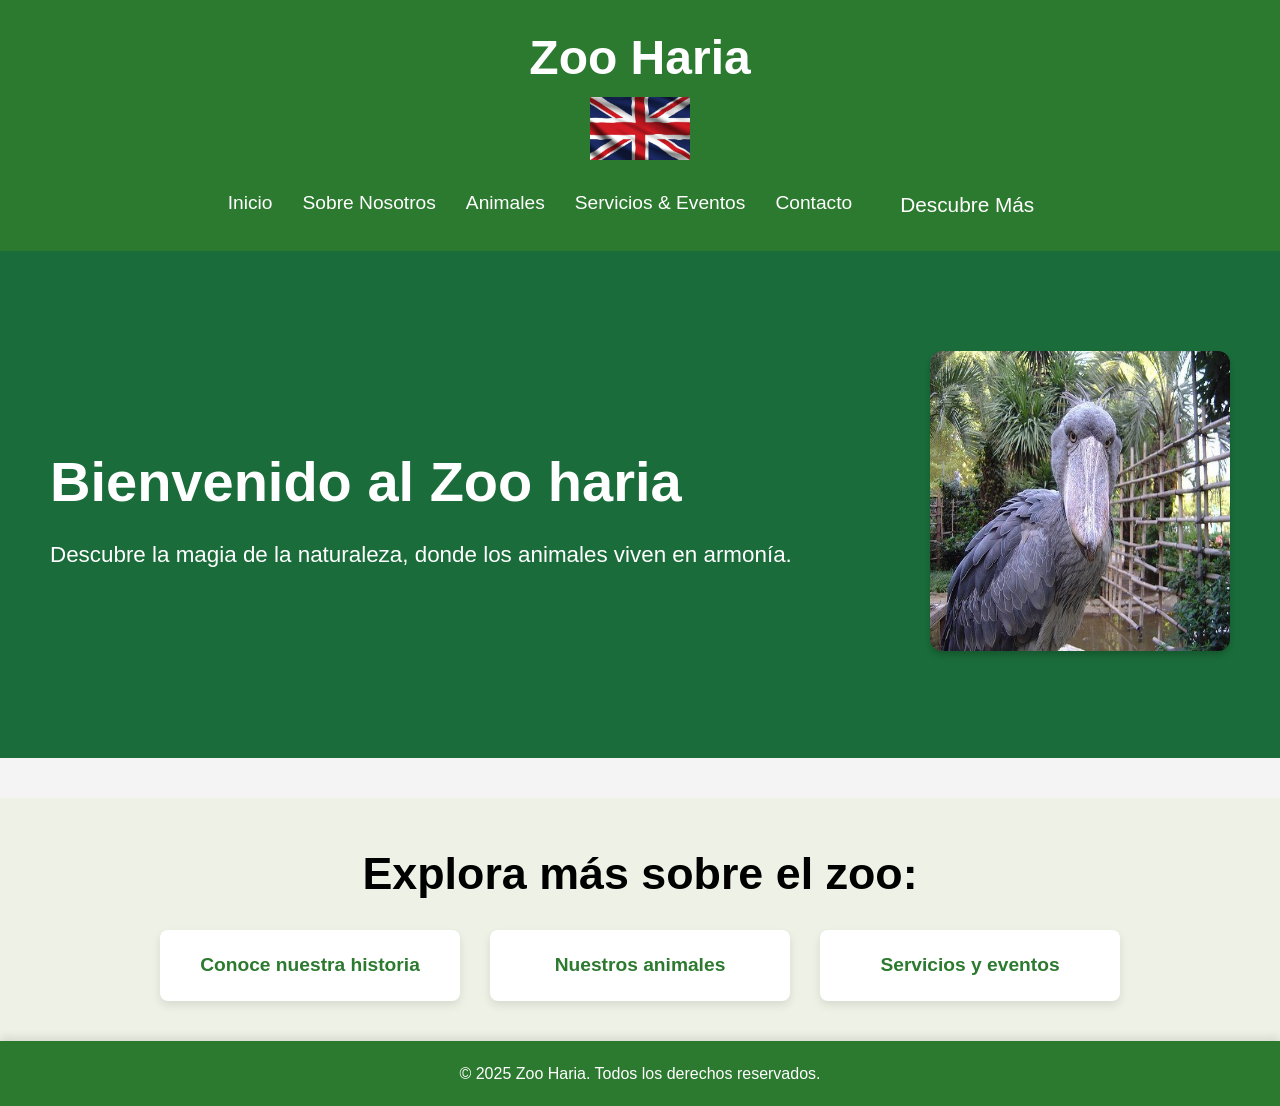
==== paginaWeb/proyecto/index.html @ 0ac8a63d "Add files via upload" ====
<!DOCTYPE html>
<html lang="es">

<head>
    <meta charset="UTF-8">
    <meta name="viewport" content="width=device-width, initial-scale=1.0">
    <title>Bienvenido al Zoo Maravillas</title>
    <link rel="stylesheet" href="assets/index.css">
    <script defer src="assets/scripts.js"></script>
</head>

<body>
    <!-- Header con menú -->
    <header>
        <div class="logo">
            <h1>Zoo Haria</h1>
        </div>
        <section class="flag-link">
        </section>
        
        <li><a href="indexEN.html" class="bandera"><img src="images/ingles.jpg" alt="Contacto"></a></li>

        <nav>
            <ul class="nav-list">
                <li><a href="index.html">Inicio</a></li>
                <li><a href="about.html">Sobre Nosotros</a></li>
                <li><a href="animales.html">Animales</a></li>
                <li><a href="servicios.html">Servicios & Eventos</a></li>
                <li><a href="Contacto.html">Contacto</a></li>

                <!-- Menú desplegable -->
                <li class="dropdown">
                    <a href="#" class="dropbtn">Descubre Más</a>
                    <ul class="dropdown-content">
                        <li><a href="noticia.html">Últimas Noticias</a></li>
                    </ul>
                </li>
            </ul>
        </nav>
    </header>

    <!-- Sección principal con bienvenida -->
    <section class="main-banner">
        <div class="banner-content">
            <h2>Bienvenido al Zoo haria</h2>
            <p>Descubre la magia de la naturaleza, donde los animales viven en armonía.</p>
        </div>
        <div class="banner-image-container">
            <img src="images/cigueña.jpg" alt="Imagen del zoo" class="banner-image">
        </div>
    </section>

    <!-- Sección de enlaces a otras páginas -->
    <section class="info-links">
        <h3>Explora más sobre el zoo:</h3>
        <div class="link-container">
            <div class="link-card">
                <a href="about.html">Conoce nuestra historia</a>
            </div>
            <div class="link-card">
                <a href="animales.html">Nuestros animales</a>
            </div>
            <div class="link-card">
                <a href="servicios.html">Servicios y eventos</a>
            </div>
        </div>
    </section>

    <!-- Footer -->
    <footer>
        <p>&copy; 2025 Zoo Haria. Todos los derechos reservados.</p>
    </footer>
</body>

</html>
---- paginaWeb/proyecto/assets/index.css ----
/* Reset de márgenes y rellenos */
* {
  margin: 0;
  padding: 0;
  box-sizing: border-box;
}

/* Body */
body {
  font-family: 'Arial', sans-serif;
  line-height: 1.6;
  background-color: #f4f4f4;
}

li {
  list-style-type: none;
}

/* Header */
header {
  background-color: #2c7a2f;
  color: white;
  padding: 20px 40px;
  text-align: center;
  box-shadow: 0 4px 8px rgba(0, 0, 0, 0.1);
}

header .logo h1 {
  margin: 0;
  font-size: 2.8rem;
  font-weight: 700;
}

nav ul {
  list-style: none;
  display: flex;
  justify-content: center;
  padding: 10px 0;
  margin-top: 10px;
}

nav ul li {
  margin: 0 15px;
}

nav ul li a {
  color: white;
  text-decoration: none;
  font-size: 1.2rem;
}

nav ul li a:hover {
  text-decoration: underline;
}

/* Menú desplegable */
nav .dropdown {
  position: relative;
}

nav .dropdown .dropbtn {
  font-size: 1.3rem;
  color: white;
  text-decoration: none;
  padding: 12px 18px;
  border-radius: 5px;
  transition: background-color 0.3s;
}

nav .dropdown:hover .dropbtn {
  background-color: #3a9b3f;
}

nav .dropdown:hover .dropdown-content {
  opacity: 1;
  visibility: visible;
  transition: opacity 0.5s ease-in, visibility 0.5s ease-in; /* Añadido efecto suave de aparición */
}

nav .dropdown .dropdown-content {
  display: block;
  position: absolute;
  background-color: #2c7a2f;
  min-width: 200px;
  box-shadow: 0 8px 16px rgba(0, 0, 0, 0.2);
  border-radius: 8px;
  z-index: 1;
  opacity: 0;  /* Hace que el submenú sea invisible al principio */
  visibility: hidden;  /* Oculta el submenú cuando no está activo */
  transition: opacity 0.5s ease-in, visibility 0.5s ease-in; /* Transición suave al aparecer */
}

nav .dropdown .dropdown-content a {
  color: white;
  padding: 14px 20px;
  text-decoration: none;
  display: block;
  font-size: 1.1rem;
}

nav .dropdown .dropdown-content a:hover {
  background-color: #3a9b3f;
  border-radius: 5px;
}

/* Sección principal */
.main-banner {
  display: flex;
  justify-content: space-between;
  align-items: center;
  background-color: #1a6d3a;
  color: white;
  padding: 80px 40px;
  margin-bottom: 40px;
}

.banner-content {
  flex: 1;
}

.main-banner h2 {
  font-size: 3rem;
  font-weight: 700;
  margin-bottom: 10px;
}

.main-banner p {
  font-size: 1.4rem;
  line-height: 1.6;
}

.banner-image {
  width: 100%;  
  max-width: 800px;
  height: 300px; 
}

.main-banner .banner-image {
  width: 100%;
  max-width: 300px;
  border-radius: 12px;
  box-shadow: 0 4px 6px rgba(0, 0, 0, 0.2);
}

/* Enlaces de información */
.info-links {
  padding: 40px 20px;
  text-align: center;
  background-color: #eef2e6;
}

.info-links h3 {
  font-size: 2.4rem;
  margin-bottom: 20px;
  font-weight: 600;
}

.link-container {
  display: flex;
  justify-content: center;
  gap: 30px;
}

.link-card {
  background-color: white;
  padding: 20px;
  border-radius: 8px;
  box-shadow: 0 4px 8px rgba(0, 0, 0, 0.1);
  transition: transform 0.3s ease, box-shadow 0.3s ease;
  width: 250px;
  text-align: center;
}

.link-card a {
  text-decoration: none;
  color: #2c7a2f;
  font-size: 1.2rem;
  font-weight: 600;
}

.link-card:hover {
  transform: translateY(-5px);
  box-shadow: 0 6px 12px rgba(0, 0, 0, 0.15);
}

.link-card a:hover {
  text-decoration: underline;
}

/* Footer */
footer {
  background-color: #2c7a2f;
  color: white;
  text-align: center;
  padding: 20px;
  font-size: 1rem;
  box-shadow: 0 -4px 8px rgba(0, 0, 0, 0.1);
}


/* Estilo para la imagen pequeña */
.small-flag {
  width: 50px;  /* Ajusta el ancho de la bandera a 50px */
  height: auto; /* Mantiene la proporción original */
}

.bandera img {
  width: 100px;
}

/* Estilos responsive */

@media screen and (max-width: 768px) {
  header .logo h1 {
      font-size: 2.2rem;
  }

  .main-banner {
      flex-direction: column;
      text-align: center;
      padding: 60px 20px;
  }

  .banner-content h2 {
      font-size: 2.5rem;
  }

  .main-banner .banner-image {
      max-width: 100%;
  }

  .info-links h3 {
      font-size: 2rem;
  }

  .link-container {
      flex-direction: column;
      gap: 20px;
  }

  .link-card {
      width: 100%;
      max-width: 300px;
  }
}

@media screen and (max-width: 480px) {
  header .logo h1 {
      font-size: 1.8rem;
  }

  .main-banner h2 {
      font-size: 2rem;
  }

  .main-banner p {
      font-size: 1rem;
  }

  .banner-image-container {
      margin-top: 20px;
  }

  .info-links h3 {
      font-size: 1.6rem;
  }

  .link-card {
      width: 100%;
      max-width: 100%;
  }
}

/* Estilos para pantallas más grandes (mayores a 1200px) */
@media screen and (min-width: 1200px) {
  header .logo h1 {
    font-size: 3rem;
  }

  .main-banner {
    padding: 100px 50px;
  }

  .main-banner h2 {
    font-size: 3.5rem;
  }

  .banner-image {
    max-width: 500px; /* Aumenta el tamaño de la imagen */
  }

  .info-links h3 {
    font-size: 2.8rem;
  }

  .link-card {
    width: 300px; /* Aumenta el ancho de las tarjetas */
  }
}
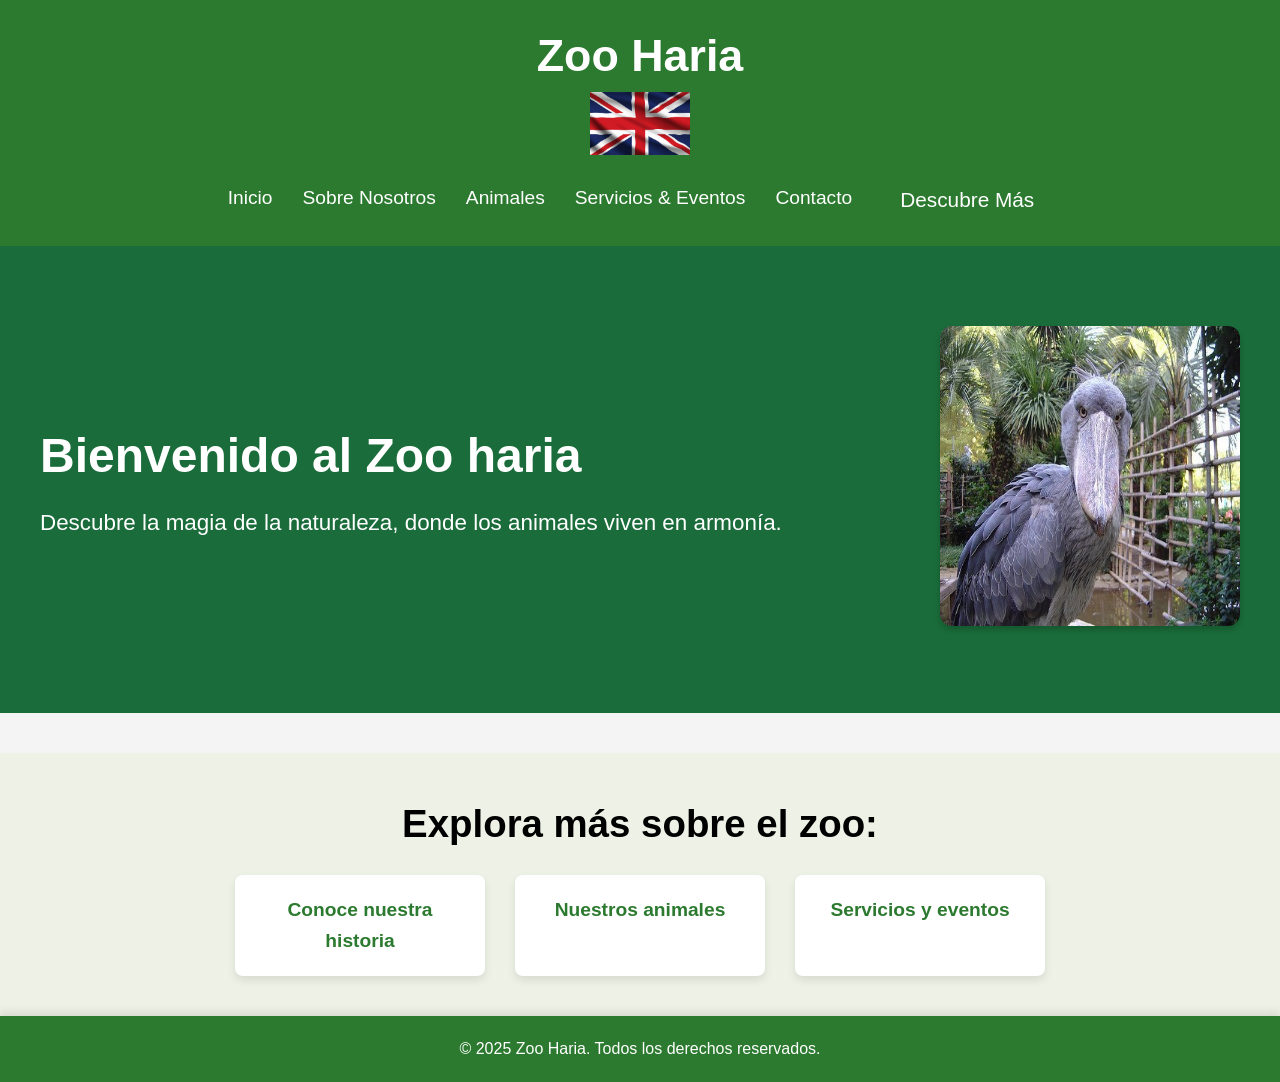
==== commit 5aead537: "update" ====
--- a/paginaWeb/proyecto/index.html
+++ b/paginaWeb/proyecto/index.html
@@ -5,7 +5,7 @@
     <meta charset="UTF-8">
     <meta name="viewport" content="width=device-width, initial-scale=1.0">
     <title>Bienvenido al Zoo Maravillas</title>
-    <link rel="stylesheet" href="assets/index.css">
+    <link rel="stylesheet" href="assets/css/index.css">
     <script defer src="assets/scripts.js"></script>
 </head>
 
--- a/paginaWeb/proyecto/assets/css/index.css
+++ b/paginaWeb/proyecto/assets/css/index.css
@@ -0,0 +1,212 @@
+/* Reset de márgenes y rellenos */
+* {
+  margin: 0;
+  padding: 0;
+  box-sizing: border-box;
+}
+
+/* Body */
+body {
+  font-family: 'Arial', sans-serif;
+  line-height: 1.6;
+  background-color: #f4f4f4;
+}
+
+li {
+  list-style-type: none;
+}
+
+/* Header */
+header {
+  background-color: #2c7a2f;
+  color: white;
+  padding: 20px 40px;
+  text-align: center;
+  box-shadow: 0 4px 8px rgba(0, 0, 0, 0.1);
+}
+
+header .logo h1 {
+  margin: 0;
+  font-size: 2.8rem;
+  font-weight: 700;
+}
+
+nav ul {
+  list-style: none;
+  display: flex;
+  justify-content: center;
+  padding: 10px 0;
+  margin-top: 10px;
+}
+
+nav ul li {
+  margin: 0 15px;
+}
+
+nav ul li a {
+  color: white;
+  text-decoration: none;
+  font-size: 1.2rem;
+}
+
+nav ul li a:hover {
+  text-decoration: underline;
+}
+
+/* Menú desplegable */
+nav .dropdown {
+  position: relative;
+}
+
+nav .dropdown .dropbtn {
+  font-size: 1.3rem;
+  color: white;
+  text-decoration: none;
+  padding: 12px 18px;
+  border-radius: 5px;
+  transition: background-color 0.3s;
+}
+
+nav .dropdown:hover .dropbtn {
+  background-color: #3a9b3f;
+}
+
+nav .dropdown:hover .dropdown-content {
+  opacity: 1;
+  visibility: visible;
+  transition: opacity 0.5s ease-in, visibility 0.5s ease-in; /* Añadido efecto suave de aparición */
+}
+
+nav .dropdown .dropdown-content {
+  display: block;
+  position: absolute;
+  background-color: #2c7a2f;
+  min-width: 200px;
+  box-shadow: 0 8px 16px rgba(0, 0, 0, 0.2);
+  border-radius: 8px;
+  z-index: 1;
+  opacity: 0;  /* Hace que el submenú sea invisible al principio */
+  visibility: hidden;  /* Oculta el submenú cuando no está activo */
+  transition: opacity 0.5s ease-in, visibility 0.5s ease-in; /* Transición suave al aparecer */
+}
+
+nav .dropdown .dropdown-content a {
+  color: white;
+  padding: 14px 20px;
+  text-decoration: none;
+  display: block;
+  font-size: 1.1rem;
+}
+
+nav .dropdown .dropdown-content a:hover {
+  background-color: #3a9b3f;
+  border-radius: 5px;
+}
+
+/* Sección principal */
+.main-banner {
+  display: flex;
+  justify-content: space-between;
+  align-items: center;
+  background-color: #1a6d3a;
+  color: white;
+  padding: 80px 40px;
+  margin-bottom: 40px;
+}
+
+.banner-content {
+  flex: 1;
+}
+
+.main-banner h2 {
+  font-size: 3rem;
+  font-weight: 700;
+  margin-bottom: 10px;
+}
+
+.main-banner p {
+  font-size: 1.4rem;
+  line-height: 1.6;
+}
+
+.banner-image {
+  width: 100%;  
+  max-width: 800px;
+  height: 300px; 
+}
+
+.main-banner .banner-image {
+  width: 100%;
+  max-width: 300px;
+  border-radius: 12px;
+  box-shadow: 0 4px 6px rgba(0, 0, 0, 0.2);
+}
+
+/* Enlaces de información */
+.info-links {
+  padding: 40px 20px;
+  text-align: center;
+  background-color: #eef2e6;
+}
+
+.info-links h3 {
+  font-size: 2.4rem;
+  margin-bottom: 20px;
+  font-weight: 600;
+}
+
+.link-container {
+  display: flex;
+  justify-content: center;
+  gap: 30px;
+}
+
+.link-card {
+  background-color: white;
+  padding: 20px;
+  border-radius: 8px;
+  box-shadow: 0 4px 8px rgba(0, 0, 0, 0.1);
+  transition: transform 0.3s ease, box-shadow 0.3s ease;
+  width: 250px;
+  text-align: center;
+}
+
+.link-card a {
+  text-decoration: none;
+  color: #2c7a2f;
+  font-size: 1.2rem;
+  font-weight: 600;
+}
+
+.link-card:hover {
+  transform: translateY(-5px);
+  box-shadow: 0 6px 12px rgba(0, 0, 0, 0.15);
+}
+
+.link-card a:hover {
+  text-decoration: underline;
+}
+
+/* Footer */
+footer {
+  background-color: #2c7a2f;
+  color: white;
+  text-align: center;
+  padding: 20px;
+  font-size: 1rem;
+  box-shadow: 0 -4px 8px rgba(0, 0, 0, 0.1);
+}
+
+
+/* Estilo para la imagen pequeña */
+.small-flag {
+  width: 50px;  /* Ajusta el ancho de la bandera a 50px */
+  height: auto; /* Mantiene la proporción original */
+}
+
+.bandera img {
+  width: 100px;
+}
+
+/* Estilos responsive */
+
